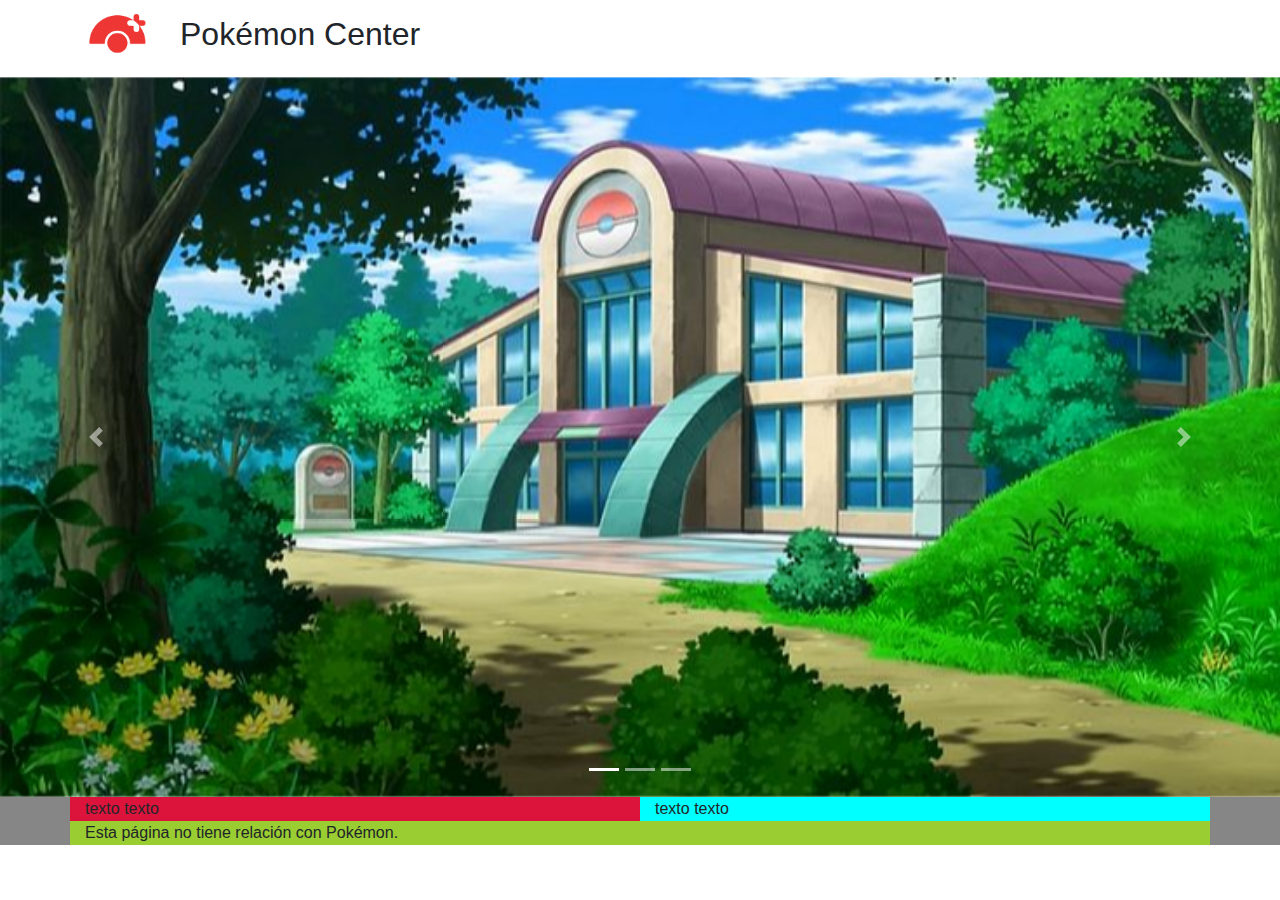
==== index.html @ 1e1e9d53 "Archivos iniciales" ====
<!DOCTYPE html>
<html lang="en">
<head>
    <link rel="stylesheet" href="style.css">
    <link rel="stylesheet" href="https://stackpath.bootstrapcdn.com/bootstrap/4.5.2/css/bootstrap.min.css" integrity="sha384-JcKb8q3iqJ61gNV9KGb8thSsNjpSL0n8PARn9HuZOnIxN0hoP+VmmDGMN5t9UJ0Z" crossorigin="anonymous">
    <script src="https://code.jquery.com/jquery-3.5.1.slim.min.js" integrity="sha384-DfXdz2htPH0lsSSs5nCTpuj/zy4C+OGpamoFVy38MVBnE+IbbVYUew+OrCXaRkfj" crossorigin="anonymous"></script>
    <script src="https://cdn.jsdelivr.net/npm/popper.js@1.16.1/dist/umd/popper.min.js" integrity="sha384-9/reFTGAW83EW2RDu2S0VKaIzap3H66lZH81PoYlFhbGU+6BZp6G7niu735Sk7lN" crossorigin="anonymous"></script>
    <script src="https://stackpath.bootstrapcdn.com/bootstrap/4.5.2/js/bootstrap.min.js" integrity="sha384-B4gt1jrGC7Jh4AgTPSdUtOBvfO8shuf57BaghqFfPlYxofvL8/KUEfYiJOMMV+rV" crossorigin="anonymous"></script>
    <meta charset="UTF-8">
    <meta name="viewport" content="width=device-width, initial-scale=1, shrink-to-fit=no">
    <title>¡Bienvenidos!</title>
</head>
<body>
    <div class="container">
        <div class="row">
          <div class="col-1">
            <img class="logo" src="img/poke-center-logo.png" alt="">
          </div>
          <div class="col">
            <h1 class="título">Pokémon Center</h1>
          </div>
        </div>
      </div>
    <div id="carouselExampleIndicators" class="carousel slide" data-ride="carousel">
        <ol class="carousel-indicators">
          <li data-target="#carouselExampleIndicators" data-slide-to="0" class="active"></li>
          <li data-target="#carouselExampleIndicators" data-slide-to="1"></li>
          <li data-target="#carouselExampleIndicators" data-slide-to="2"></li>
        </ol>
        <div class="carousel-inner Landing">
            <button type="button" class="btn btn-outline-secondary centeredBTN">Quiero iniciar</button>
          <div class="carousel-item active">
            <img src="img/A_Pokemon_Center_in_the_anime.jpg" class="d-block w-100" alt="...">
          </div>
          <div class="carousel-item">
            <img src="img/maxresdefault.jpg" class="d-block w-100" alt="...">
          </div>
          <div class="carousel-item">
            <img src="img/pokecenter02.jpg" class="d-block w-100" alt="...">
          </div>
        </div>
        <a class="carousel-control-prev" href="#carouselExampleIndicators" role="button" data-slide="prev">
          <span class="carousel-control-prev-icon" aria-hidden="true"></span>
          <span class="sr-only">Previous</span>
        </a>
        <a class="carousel-control-next" href="#carouselExampleIndicators" role="button" data-slide="next">
          <span class="carousel-control-next-icon" aria-hidden="true"></span>
          <span class="sr-only">Next</span>
        </a>
      </div>
      <footer>
          <div class="container">
              <div class="row">
                  <div class="col" style="background-color: crimson;">
                      texto texto
                  </div>
                  <div class="col" style="background-color: aqua;">
                      texto texto
                  </div>
              </div>
              <div class="row" style="background-color: yellowgreen;">
                <div class="col">
                    Esta página no tiene relación con Pokémon.
                </div>
              </div>
          </div>
      </footer>
</body>
</html>
---- style.css ----
img.logo{
    width: 100%;
    padding-top: 1.5% ;
}
h1.título{
    padding-top: 1.5%;
    padding-bottom: 1.5%;
    font-family: Impact, Haettenschweiler, 'Arial Narrow Bold', sans-serif;
    
    font-size: xx-large;
}

footer{
    background-color: rgb(134, 134, 134);
}

.Landing{
    position: relative;
}

.centeredBTN{
    margin: 0;
    position: absolute;
    top: 50%;
    left: 50%;
    -ms-transform: translate(-50%, -50%);
    transform: translate(-50%, -50%);
}
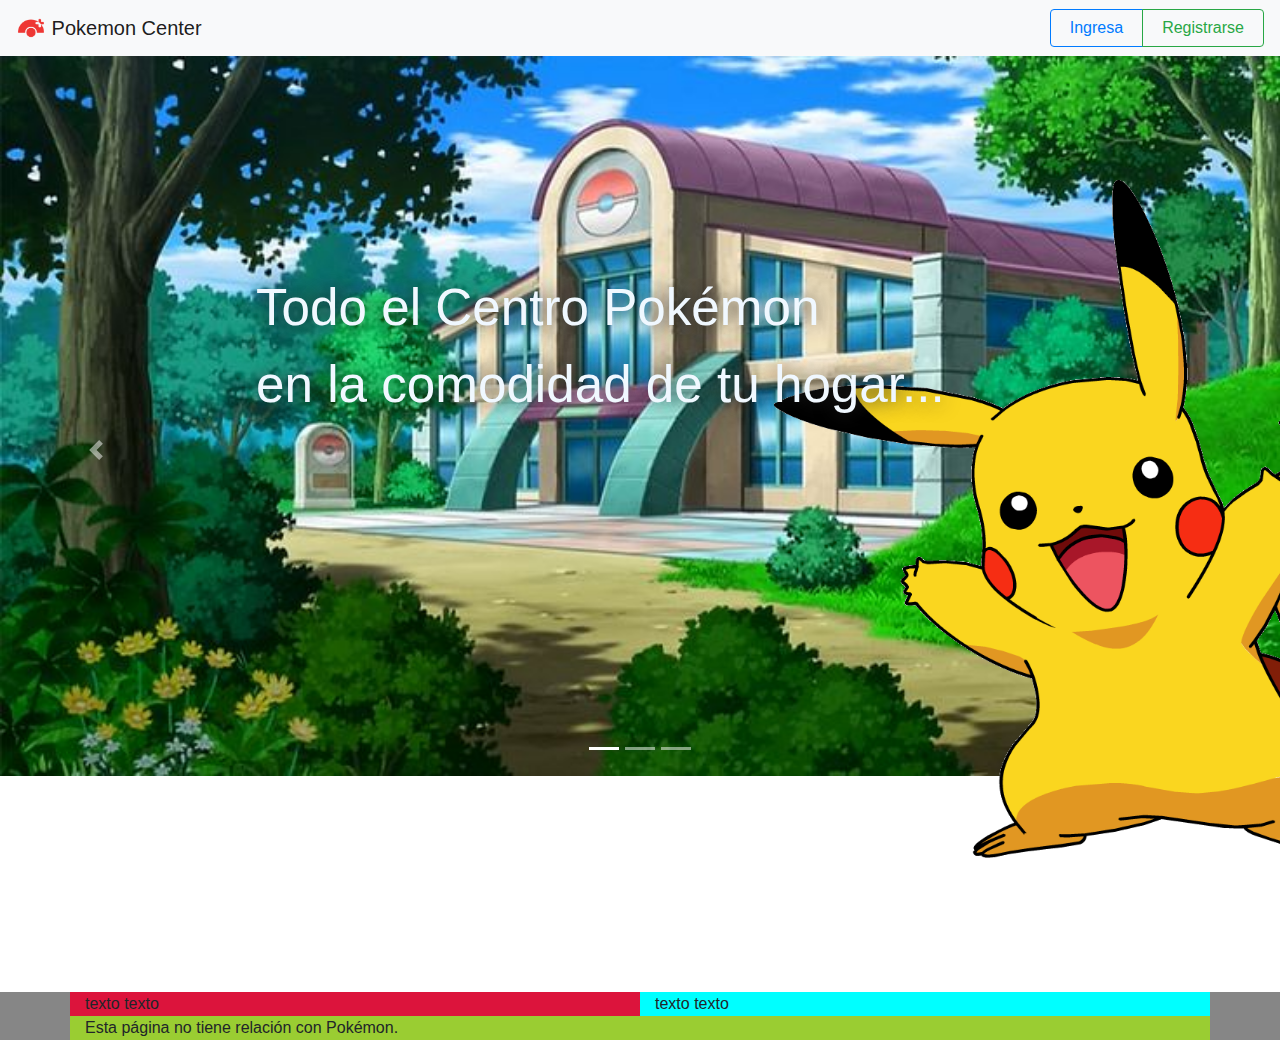
==== commit 29deb896: "Un poco más" ====
--- a/index.html
+++ b/index.html
@@ -11,59 +11,75 @@
     <title>¡Bienvenidos!</title>
 </head>
 <body>
+
+  <nav class="navbar navbar-expand-lg navbar-light bg-light sticky-top">
+    <a class="navbar-brand" href="#">
+      <img src="img/poke-center-logo.png" width="30" height="30" class="d-inline-block align-top" alt="" loading="lazy">
+      Pokemon Center
+    </a>
+    <button class="navbar-toggler" type="button" data-toggle="collapse" data-target="#navbarSupportedContent" aria-controls="navbarSupportedContent" aria-expanded="false" aria-label="Toggle navigation">
+      <span class="navbar-toggler-icon"></span>
+    </button>
+    <div class="collapse navbar-collapse col-8" id="navbarSupportedContent"></div>
+    <div class="collapse navbar-collapse btn-group" role="group" id="navbarSupportedContent">
+      <button type="button" class="btn btn-outline-primary">Ingresa</button>
+      <button type="button" class="btn btn-outline-success">Registrarse</button>
+    </div> 
+  </nav>
+
+  <div class="textoNpantalla" id="flotador">
+    Todo el Centro Pokémon<br>
+    en la comodidad de tu hogar...
+  </div>
+
+  <img src="img/pika.png" alt="" class="responsiveIMG imgNpantalla" id="flotadorIMG">
+
+  <div id="carouselExampleIndicators" class="carousel slide" data-ride="carousel">
+    <ol class="carousel-indicators">
+      <li data-target="#carouselExampleIndicators" data-slide-to="0" class="active"></li>
+      <li data-target="#carouselExampleIndicators" data-slide-to="1"></li>
+      <li data-target="#carouselExampleIndicators" data-slide-to="2"></li>
+    </ol>
+        <img src="img/A_Pokemon_Center_in_the_anime.jpg" class="d-block w-100" alt="...">
+      </div>
+      <div class="carousel-item">
+        <img src="img/maxresdefault.jpg" class="d-block w-100" alt="...">
+      </div>
+      <div class="carousel-item">
+        <img src="img/pokecenter02.jpg" class="d-block w-100" alt="...">
+      </div>
+    </div>
+    <a class="carousel-control-prev" href="#carouselExampleIndicators" role="button" data-slide="prev">
+      <span class="carousel-control-prev-icon" aria-hidden="true"></span>
+      <span class="sr-only">Previous</span>
+    </a>
+    <a class="carousel-control-next" href="#carouselExampleIndicators" role="button" data-slide="next">
+      <span class="carousel-control-next-icon" aria-hidden="true"></span>
+      <span class="sr-only">Next</span>
+    </a>
+  </div>
+
+  <div class="container sobreTodo">
+<br><br><br><br><br><br><br><br><br>
+  </div>
+
+  <footer>
     <div class="container">
         <div class="row">
-          <div class="col-1">
-            <img class="logo" src="img/poke-center-logo.png" alt="">
-          </div>
+            <div class="col" style="background-color: crimson;">
+                texto texto
+            </div>
+            <div class="col" style="background-color: aqua;">
+                texto texto
+            </div>
+        </div>
+        <div class="row" style="background-color: yellowgreen;">
           <div class="col">
-            <h1 class="título">Pokémon Center</h1>
+              Esta página no tiene relación con Pokémon.
           </div>
         </div>
-      </div>
-    <div id="carouselExampleIndicators" class="carousel slide" data-ride="carousel">
-        <ol class="carousel-indicators">
-          <li data-target="#carouselExampleIndicators" data-slide-to="0" class="active"></li>
-          <li data-target="#carouselExampleIndicators" data-slide-to="1"></li>
-          <li data-target="#carouselExampleIndicators" data-slide-to="2"></li>
-        </ol>
-        <div class="carousel-inner Landing">
-            <button type="button" class="btn btn-outline-secondary centeredBTN">Quiero iniciar</button>
-          <div class="carousel-item active">
-            <img src="img/A_Pokemon_Center_in_the_anime.jpg" class="d-block w-100" alt="...">
-          </div>
-          <div class="carousel-item">
-            <img src="img/maxresdefault.jpg" class="d-block w-100" alt="...">
-          </div>
-          <div class="carousel-item">
-            <img src="img/pokecenter02.jpg" class="d-block w-100" alt="...">
-          </div>
-        </div>
-        <a class="carousel-control-prev" href="#carouselExampleIndicators" role="button" data-slide="prev">
-          <span class="carousel-control-prev-icon" aria-hidden="true"></span>
-          <span class="sr-only">Previous</span>
-        </a>
-        <a class="carousel-control-next" href="#carouselExampleIndicators" role="button" data-slide="next">
-          <span class="carousel-control-next-icon" aria-hidden="true"></span>
-          <span class="sr-only">Next</span>
-        </a>
-      </div>
-      <footer>
-          <div class="container">
-              <div class="row">
-                  <div class="col" style="background-color: crimson;">
-                      texto texto
-                  </div>
-                  <div class="col" style="background-color: aqua;">
-                      texto texto
-                  </div>
-              </div>
-              <div class="row" style="background-color: yellowgreen;">
-                <div class="col">
-                    Esta página no tiene relación con Pokémon.
-                </div>
-              </div>
-          </div>
-      </footer>
+    </div>
+  </footer>
+      
 </body>
 </html>--- a/style.css
+++ b/style.css
@@ -2,12 +2,9 @@
     width: 100%;
     padding-top: 1.5% ;
 }
-h1.título{
-    padding-top: 1.5%;
-    padding-bottom: 1.5%;
-    font-family: Impact, Haettenschweiler, 'Arial Narrow Bold', sans-serif;
-    
-    font-size: xx-large;
+.sobreTodo{
+    position: relative;
+    z-index: 30;
 }
 
 footer{
@@ -18,11 +15,52 @@
     position: relative;
 }
 
-.centeredBTN{
-    margin: 0;
+#flotadorIMG {
     position: absolute;
-    top: 50%;
-    left: 50%;
-    -ms-transform: translate(-50%, -50%);
-    transform: translate(-50%, -50%);
-}+    top: 20%;
+    left: 60%;
+    z-index: 5;
+}
+
+.imgNpantalla{
+    animation-name: movimientoPika;
+    animation-duration: 2s;
+}
+
+.responsiveIMG{
+    max-width: 60%;
+    height: auto;
+  }
+
+#flotador {
+    position: absolute;
+    top: 30%;
+    left: 20%;
+    z-index: 10;
+}
+
+.textoNpantalla{
+    color: aliceblue;
+    font-size: 4vw;
+    text-shadow: 0 0 20px rgb(41, 41, 41);
+    animation-name: movimiento;
+    animation-duration: 1.5s;
+}
+
+@keyframes movimiento {
+    from {
+      top: 40%;
+    }
+    to {
+      top: 30%;
+    }
+  }
+
+  @keyframes movimientoPika {
+    from {
+        left: 140%;
+    }
+    to {
+        left: 60%;
+    }
+  }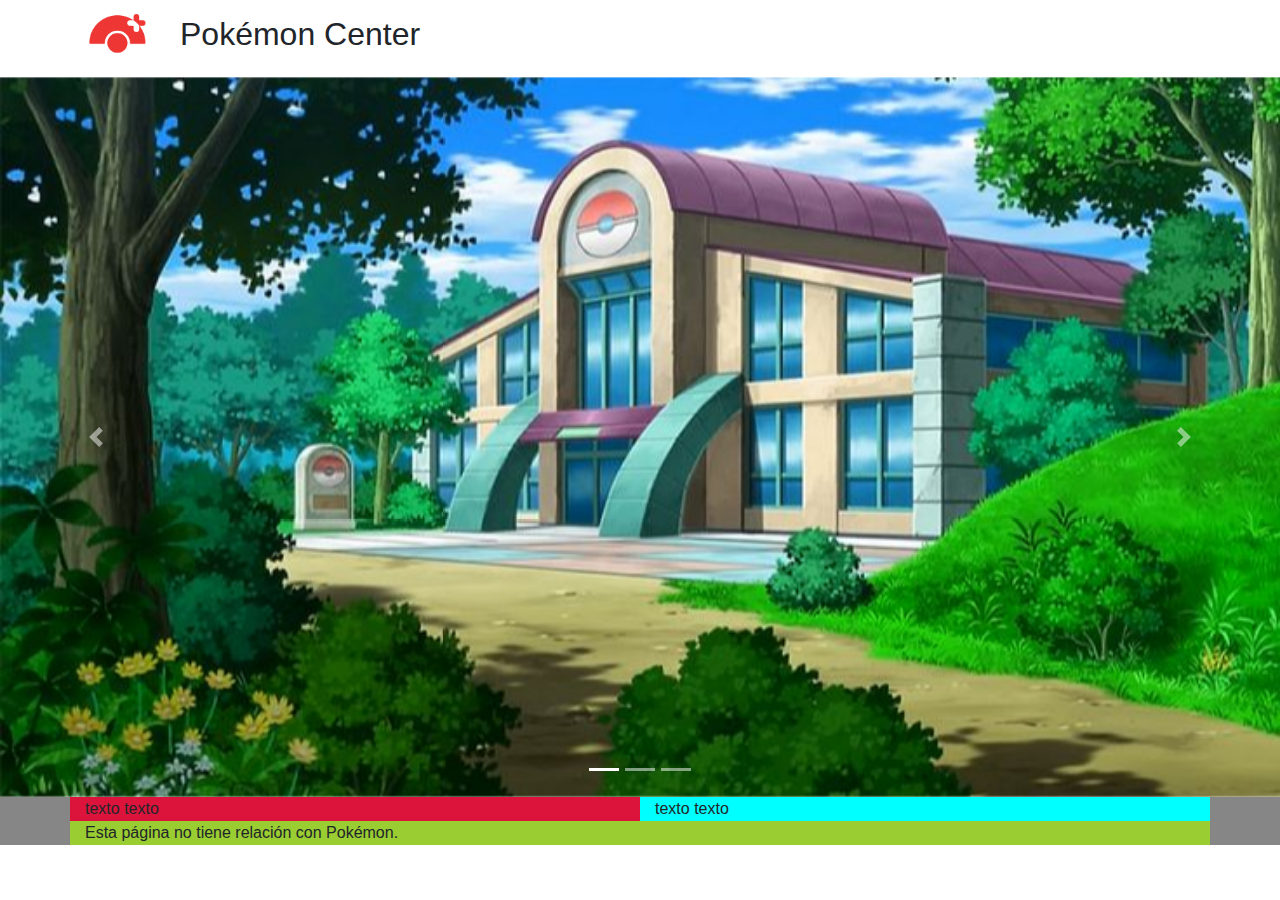
==== commit 54030906: "producto" ====
--- a/index.html
+++ b/index.html
@@ -1,85 +1,69 @@
-<!DOCTYPE html>
-<html lang="en">
-<head>
-    <link rel="stylesheet" href="style.css">
-    <link rel="stylesheet" href="https://stackpath.bootstrapcdn.com/bootstrap/4.5.2/css/bootstrap.min.css" integrity="sha384-JcKb8q3iqJ61gNV9KGb8thSsNjpSL0n8PARn9HuZOnIxN0hoP+VmmDGMN5t9UJ0Z" crossorigin="anonymous">
-    <script src="https://code.jquery.com/jquery-3.5.1.slim.min.js" integrity="sha384-DfXdz2htPH0lsSSs5nCTpuj/zy4C+OGpamoFVy38MVBnE+IbbVYUew+OrCXaRkfj" crossorigin="anonymous"></script>
-    <script src="https://cdn.jsdelivr.net/npm/popper.js@1.16.1/dist/umd/popper.min.js" integrity="sha384-9/reFTGAW83EW2RDu2S0VKaIzap3H66lZH81PoYlFhbGU+6BZp6G7niu735Sk7lN" crossorigin="anonymous"></script>
-    <script src="https://stackpath.bootstrapcdn.com/bootstrap/4.5.2/js/bootstrap.min.js" integrity="sha384-B4gt1jrGC7Jh4AgTPSdUtOBvfO8shuf57BaghqFfPlYxofvL8/KUEfYiJOMMV+rV" crossorigin="anonymous"></script>
-    <meta charset="UTF-8">
-    <meta name="viewport" content="width=device-width, initial-scale=1, shrink-to-fit=no">
-    <title>¡Bienvenidos!</title>
-</head>
-<body>
-
-  <nav class="navbar navbar-expand-lg navbar-light bg-light sticky-top">
-    <a class="navbar-brand" href="#">
-      <img src="img/poke-center-logo.png" width="30" height="30" class="d-inline-block align-top" alt="" loading="lazy">
-      Pokemon Center
-    </a>
-    <button class="navbar-toggler" type="button" data-toggle="collapse" data-target="#navbarSupportedContent" aria-controls="navbarSupportedContent" aria-expanded="false" aria-label="Toggle navigation">
-      <span class="navbar-toggler-icon"></span>
-    </button>
-    <div class="collapse navbar-collapse col-8" id="navbarSupportedContent"></div>
-    <div class="collapse navbar-collapse btn-group" role="group" id="navbarSupportedContent">
-      <button type="button" class="btn btn-outline-primary">Ingresa</button>
-      <button type="button" class="btn btn-outline-success">Registrarse</button>
-    </div> 
-  </nav>
-
-  <div class="textoNpantalla" id="flotador">
-    Todo el Centro Pokémon<br>
-    en la comodidad de tu hogar...
-  </div>
-
-  <img src="img/pika.png" alt="" class="responsiveIMG imgNpantalla" id="flotadorIMG">
-
-  <div id="carouselExampleIndicators" class="carousel slide" data-ride="carousel">
-    <ol class="carousel-indicators">
-      <li data-target="#carouselExampleIndicators" data-slide-to="0" class="active"></li>
-      <li data-target="#carouselExampleIndicators" data-slide-to="1"></li>
-      <li data-target="#carouselExampleIndicators" data-slide-to="2"></li>
-    </ol>
-        <img src="img/A_Pokemon_Center_in_the_anime.jpg" class="d-block w-100" alt="...">
-      </div>
-      <div class="carousel-item">
-        <img src="img/maxresdefault.jpg" class="d-block w-100" alt="...">
-      </div>
-      <div class="carousel-item">
-        <img src="img/pokecenter02.jpg" class="d-block w-100" alt="...">
-      </div>
-    </div>
-    <a class="carousel-control-prev" href="#carouselExampleIndicators" role="button" data-slide="prev">
-      <span class="carousel-control-prev-icon" aria-hidden="true"></span>
-      <span class="sr-only">Previous</span>
-    </a>
-    <a class="carousel-control-next" href="#carouselExampleIndicators" role="button" data-slide="next">
-      <span class="carousel-control-next-icon" aria-hidden="true"></span>
-      <span class="sr-only">Next</span>
-    </a>
-  </div>
-
-  <div class="container sobreTodo">
-<br><br><br><br><br><br><br><br><br>
-  </div>
-
-  <footer>
-    <div class="container">
-        <div class="row">
-            <div class="col" style="background-color: crimson;">
-                texto texto
-            </div>
-            <div class="col" style="background-color: aqua;">
-                texto texto
-            </div>
-        </div>
-        <div class="row" style="background-color: yellowgreen;">
-          <div class="col">
-              Esta página no tiene relación con Pokémon.
-          </div>
-        </div>
-    </div>
-  </footer>
-      
-</body>
+<!DOCTYPE html>
+<html lang="en">
+<head>
+    <link rel="stylesheet" href="style.css">
+    <link rel="stylesheet" href="https://stackpath.bootstrapcdn.com/bootstrap/4.5.2/css/bootstrap.min.css" integrity="sha384-JcKb8q3iqJ61gNV9KGb8thSsNjpSL0n8PARn9HuZOnIxN0hoP+VmmDGMN5t9UJ0Z" crossorigin="anonymous">
+    <script src="https://code.jquery.com/jquery-3.5.1.slim.min.js" integrity="sha384-DfXdz2htPH0lsSSs5nCTpuj/zy4C+OGpamoFVy38MVBnE+IbbVYUew+OrCXaRkfj" crossorigin="anonymous"></script>
+    <script src="https://cdn.jsdelivr.net/npm/popper.js@1.16.1/dist/umd/popper.min.js" integrity="sha384-9/reFTGAW83EW2RDu2S0VKaIzap3H66lZH81PoYlFhbGU+6BZp6G7niu735Sk7lN" crossorigin="anonymous"></script>
+    <script src="https://stackpath.bootstrapcdn.com/bootstrap/4.5.2/js/bootstrap.min.js" integrity="sha384-B4gt1jrGC7Jh4AgTPSdUtOBvfO8shuf57BaghqFfPlYxofvL8/KUEfYiJOMMV+rV" crossorigin="anonymous"></script>
+    <meta charset="UTF-8">
+    <meta name="viewport" content="width=device-width, initial-scale=1, shrink-to-fit=no">
+    <title>¡Bienvenidos!</title>
+</head>
+<body>
+    <div class="container">
+        <div class="row">
+          <div class="col-1">
+            <img class="logo" src="img/poke-center-logo.png" alt="">
+          </div>
+          <div class="col">
+            <h1 class="título">Pokémon Center</h1>
+          </div>
+        </div>
+      </div>
+    <div id="carouselExampleIndicators" class="carousel slide" data-ride="carousel">
+        <ol class="carousel-indicators">
+          <li data-target="#carouselExampleIndicators" data-slide-to="0" class="active"></li>
+          <li data-target="#carouselExampleIndicators" data-slide-to="1"></li>
+          <li data-target="#carouselExampleIndicators" data-slide-to="2"></li>
+        </ol>
+        <div class="carousel-inner Landing">
+            <button type="button" class="btn btn-outline-secondary centeredBTN">Quiero iniciar</button>
+          <div class="carousel-item active">
+            <img src="img/A_Pokemon_Center_in_the_anime.jpg" class="d-block w-100" alt="...">
+          </div>
+          <div class="carousel-item">
+            <img src="img/maxresdefault.jpg" class="d-block w-100" alt="...">
+          </div>
+          <div class="carousel-item">
+            <img src="img/pokecenter02.jpg" class="d-block w-100" alt="...">
+          </div>
+        </div>
+        <a class="carousel-control-prev" href="#carouselExampleIndicators" role="button" data-slide="prev">
+          <span class="carousel-control-prev-icon" aria-hidden="true"></span>
+          <span class="sr-only">Previous</span>
+        </a>
+        <a class="carousel-control-next" href="#carouselExampleIndicators" role="button" data-slide="next">
+          <span class="carousel-control-next-icon" aria-hidden="true"></span>
+          <span class="sr-only">Next</span>
+        </a>
+      </div>
+      <footer>
+          <div class="container">
+              <div class="row">
+                  <div class="col" style="background-color: crimson;">
+                      texto texto
+                  </div>
+                  <div class="col" style="background-color: aqua;">
+                      texto texto
+                  </div>
+              </div>
+              <div class="row" style="background-color: yellowgreen;">
+                <div class="col">
+                    Esta página no tiene relación con Pokémon.
+                </div>
+              </div>
+          </div>
+      </footer>
+</body>
 </html>--- a/style.css
+++ b/style.css
@@ -1,66 +1,28 @@
-img.logo{
-    width: 100%;
-    padding-top: 1.5% ;
-}
-.sobreTodo{
-    position: relative;
-    z-index: 30;
-}
-
-footer{
-    background-color: rgb(134, 134, 134);
-}
-
-.Landing{
-    position: relative;
-}
-
-#flotadorIMG {
-    position: absolute;
-    top: 20%;
-    left: 60%;
-    z-index: 5;
-}
-
-.imgNpantalla{
-    animation-name: movimientoPika;
-    animation-duration: 2s;
-}
-
-.responsiveIMG{
-    max-width: 60%;
-    height: auto;
-  }
-
-#flotador {
-    position: absolute;
-    top: 30%;
-    left: 20%;
-    z-index: 10;
-}
-
-.textoNpantalla{
-    color: aliceblue;
-    font-size: 4vw;
-    text-shadow: 0 0 20px rgb(41, 41, 41);
-    animation-name: movimiento;
-    animation-duration: 1.5s;
-}
-
-@keyframes movimiento {
-    from {
-      top: 40%;
-    }
-    to {
-      top: 30%;
-    }
-  }
-
-  @keyframes movimientoPika {
-    from {
-        left: 140%;
-    }
-    to {
-        left: 60%;
-    }
-  }+img.logo{
+    width: 100%;
+    padding-top: 1.5% ;
+}
+h1.título{
+    padding-top: 1.5%;
+    padding-bottom: 1.5%;
+    font-family: Impact, Haettenschweiler, 'Arial Narrow Bold', sans-serif;
+    
+    font-size: xx-large;
+}
+
+footer{
+    background-color: rgb(134, 134, 134);
+}
+
+.Landing{
+    position: relative;
+}
+
+.centeredBTN{
+    margin: 0;
+    position: absolute;
+    top: 50%;
+    left: 50%;
+    -ms-transform: translate(-50%, -50%);
+    transform: translate(-50%, -50%);
+}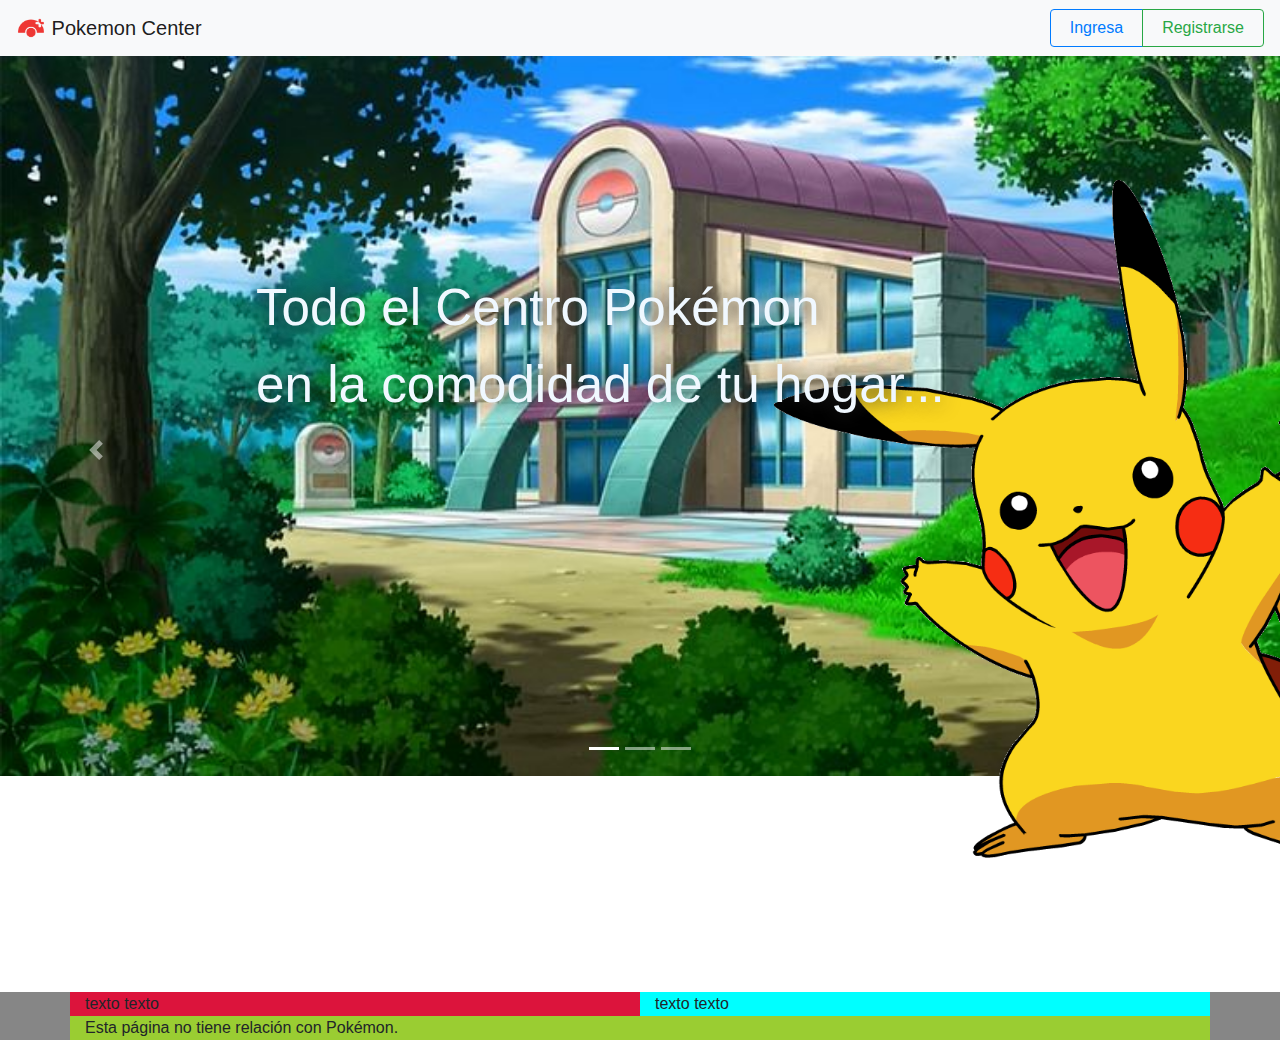
==== commit 0e7879f2: "Merge remote-tracking branch 'origin/main' into paginadelproducto" ====
--- a/index.html
+++ b/index.html
@@ -1,69 +1,85 @@
-<!DOCTYPE html>
-<html lang="en">
-<head>
-    <link rel="stylesheet" href="style.css">
-    <link rel="stylesheet" href="https://stackpath.bootstrapcdn.com/bootstrap/4.5.2/css/bootstrap.min.css" integrity="sha384-JcKb8q3iqJ61gNV9KGb8thSsNjpSL0n8PARn9HuZOnIxN0hoP+VmmDGMN5t9UJ0Z" crossorigin="anonymous">
-    <script src="https://code.jquery.com/jquery-3.5.1.slim.min.js" integrity="sha384-DfXdz2htPH0lsSSs5nCTpuj/zy4C+OGpamoFVy38MVBnE+IbbVYUew+OrCXaRkfj" crossorigin="anonymous"></script>
-    <script src="https://cdn.jsdelivr.net/npm/popper.js@1.16.1/dist/umd/popper.min.js" integrity="sha384-9/reFTGAW83EW2RDu2S0VKaIzap3H66lZH81PoYlFhbGU+6BZp6G7niu735Sk7lN" crossorigin="anonymous"></script>
-    <script src="https://stackpath.bootstrapcdn.com/bootstrap/4.5.2/js/bootstrap.min.js" integrity="sha384-B4gt1jrGC7Jh4AgTPSdUtOBvfO8shuf57BaghqFfPlYxofvL8/KUEfYiJOMMV+rV" crossorigin="anonymous"></script>
-    <meta charset="UTF-8">
-    <meta name="viewport" content="width=device-width, initial-scale=1, shrink-to-fit=no">
-    <title>¡Bienvenidos!</title>
-</head>
-<body>
-    <div class="container">
-        <div class="row">
-          <div class="col-1">
-            <img class="logo" src="img/poke-center-logo.png" alt="">
-          </div>
-          <div class="col">
-            <h1 class="título">Pokémon Center</h1>
-          </div>
-        </div>
-      </div>
-    <div id="carouselExampleIndicators" class="carousel slide" data-ride="carousel">
-        <ol class="carousel-indicators">
-          <li data-target="#carouselExampleIndicators" data-slide-to="0" class="active"></li>
-          <li data-target="#carouselExampleIndicators" data-slide-to="1"></li>
-          <li data-target="#carouselExampleIndicators" data-slide-to="2"></li>
-        </ol>
-        <div class="carousel-inner Landing">
-            <button type="button" class="btn btn-outline-secondary centeredBTN">Quiero iniciar</button>
-          <div class="carousel-item active">
-            <img src="img/A_Pokemon_Center_in_the_anime.jpg" class="d-block w-100" alt="...">
-          </div>
-          <div class="carousel-item">
-            <img src="img/maxresdefault.jpg" class="d-block w-100" alt="...">
-          </div>
-          <div class="carousel-item">
-            <img src="img/pokecenter02.jpg" class="d-block w-100" alt="...">
-          </div>
-        </div>
-        <a class="carousel-control-prev" href="#carouselExampleIndicators" role="button" data-slide="prev">
-          <span class="carousel-control-prev-icon" aria-hidden="true"></span>
-          <span class="sr-only">Previous</span>
-        </a>
-        <a class="carousel-control-next" href="#carouselExampleIndicators" role="button" data-slide="next">
-          <span class="carousel-control-next-icon" aria-hidden="true"></span>
-          <span class="sr-only">Next</span>
-        </a>
-      </div>
-      <footer>
-          <div class="container">
-              <div class="row">
-                  <div class="col" style="background-color: crimson;">
-                      texto texto
-                  </div>
-                  <div class="col" style="background-color: aqua;">
-                      texto texto
-                  </div>
-              </div>
-              <div class="row" style="background-color: yellowgreen;">
-                <div class="col">
-                    Esta página no tiene relación con Pokémon.
-                </div>
-              </div>
-          </div>
-      </footer>
-</body>
+<!DOCTYPE html>
+<html lang="en">
+<head>
+    <link rel="stylesheet" href="style.css">
+    <link rel="stylesheet" href="https://stackpath.bootstrapcdn.com/bootstrap/4.5.2/css/bootstrap.min.css" integrity="sha384-JcKb8q3iqJ61gNV9KGb8thSsNjpSL0n8PARn9HuZOnIxN0hoP+VmmDGMN5t9UJ0Z" crossorigin="anonymous">
+    <script src="https://code.jquery.com/jquery-3.5.1.slim.min.js" integrity="sha384-DfXdz2htPH0lsSSs5nCTpuj/zy4C+OGpamoFVy38MVBnE+IbbVYUew+OrCXaRkfj" crossorigin="anonymous"></script>
+    <script src="https://cdn.jsdelivr.net/npm/popper.js@1.16.1/dist/umd/popper.min.js" integrity="sha384-9/reFTGAW83EW2RDu2S0VKaIzap3H66lZH81PoYlFhbGU+6BZp6G7niu735Sk7lN" crossorigin="anonymous"></script>
+    <script src="https://stackpath.bootstrapcdn.com/bootstrap/4.5.2/js/bootstrap.min.js" integrity="sha384-B4gt1jrGC7Jh4AgTPSdUtOBvfO8shuf57BaghqFfPlYxofvL8/KUEfYiJOMMV+rV" crossorigin="anonymous"></script>
+    <meta charset="UTF-8">
+    <meta name="viewport" content="width=device-width, initial-scale=1, shrink-to-fit=no">
+    <title>¡Bienvenidos!</title>
+</head>
+<body>
+
+  <nav class="navbar navbar-expand-lg navbar-light bg-light sticky-top">
+    <a class="navbar-brand" href="#">
+      <img src="img/poke-center-logo.png" width="30" height="30" class="d-inline-block align-top" alt="" loading="lazy">
+      Pokemon Center
+    </a>
+    <button class="navbar-toggler" type="button" data-toggle="collapse" data-target="#navbarSupportedContent" aria-controls="navbarSupportedContent" aria-expanded="false" aria-label="Toggle navigation">
+      <span class="navbar-toggler-icon"></span>
+    </button>
+    <div class="collapse navbar-collapse col-8" id="navbarSupportedContent"></div>
+    <div class="collapse navbar-collapse btn-group" role="group" id="navbarSupportedContent">
+      <button type="button" class="btn btn-outline-primary">Ingresa</button>
+      <button type="button" class="btn btn-outline-success">Registrarse</button>
+    </div> 
+  </nav>
+
+  <div class="textoNpantalla" id="flotador">
+    Todo el Centro Pokémon<br>
+    en la comodidad de tu hogar...
+  </div>
+
+  <img src="img/pika.png" alt="" class="responsiveIMG imgNpantalla" id="flotadorIMG">
+
+  <div id="carouselExampleIndicators" class="carousel slide" data-ride="carousel">
+    <ol class="carousel-indicators">
+      <li data-target="#carouselExampleIndicators" data-slide-to="0" class="active"></li>
+      <li data-target="#carouselExampleIndicators" data-slide-to="1"></li>
+      <li data-target="#carouselExampleIndicators" data-slide-to="2"></li>
+    </ol>
+        <img src="img/A_Pokemon_Center_in_the_anime.jpg" class="d-block w-100" alt="...">
+      </div>
+      <div class="carousel-item">
+        <img src="img/maxresdefault.jpg" class="d-block w-100" alt="...">
+      </div>
+      <div class="carousel-item">
+        <img src="img/pokecenter02.jpg" class="d-block w-100" alt="...">
+      </div>
+    </div>
+    <a class="carousel-control-prev" href="#carouselExampleIndicators" role="button" data-slide="prev">
+      <span class="carousel-control-prev-icon" aria-hidden="true"></span>
+      <span class="sr-only">Previous</span>
+    </a>
+    <a class="carousel-control-next" href="#carouselExampleIndicators" role="button" data-slide="next">
+      <span class="carousel-control-next-icon" aria-hidden="true"></span>
+      <span class="sr-only">Next</span>
+    </a>
+  </div>
+
+  <div class="container sobreTodo">
+<br><br><br><br><br><br><br><br><br>
+  </div>
+
+  <footer>
+    <div class="container">
+        <div class="row">
+            <div class="col" style="background-color: crimson;">
+                texto texto
+            </div>
+            <div class="col" style="background-color: aqua;">
+                texto texto
+            </div>
+        </div>
+        <div class="row" style="background-color: yellowgreen;">
+          <div class="col">
+              Esta página no tiene relación con Pokémon.
+          </div>
+        </div>
+    </div>
+  </footer>
+      
+</body>
 </html>--- a/style.css
+++ b/style.css
@@ -1,28 +1,66 @@
-img.logo{
-    width: 100%;
-    padding-top: 1.5% ;
-}
-h1.título{
-    padding-top: 1.5%;
-    padding-bottom: 1.5%;
-    font-family: Impact, Haettenschweiler, 'Arial Narrow Bold', sans-serif;
-    
-    font-size: xx-large;
-}
-
-footer{
-    background-color: rgb(134, 134, 134);
-}
-
-.Landing{
-    position: relative;
-}
-
-.centeredBTN{
-    margin: 0;
-    position: absolute;
-    top: 50%;
-    left: 50%;
-    -ms-transform: translate(-50%, -50%);
-    transform: translate(-50%, -50%);
-}+img.logo{
+    width: 100%;
+    padding-top: 1.5% ;
+}
+.sobreTodo{
+    position: relative;
+    z-index: 30;
+}
+
+footer{
+    background-color: rgb(134, 134, 134);
+}
+
+.Landing{
+    position: relative;
+}
+
+#flotadorIMG {
+    position: absolute;
+    top: 20%;
+    left: 60%;
+    z-index: 5;
+}
+
+.imgNpantalla{
+    animation-name: movimientoPika;
+    animation-duration: 2s;
+}
+
+.responsiveIMG{
+    max-width: 60%;
+    height: auto;
+  }
+
+#flotador {
+    position: absolute;
+    top: 30%;
+    left: 20%;
+    z-index: 10;
+}
+
+.textoNpantalla{
+    color: aliceblue;
+    font-size: 4vw;
+    text-shadow: 0 0 20px rgb(41, 41, 41);
+    animation-name: movimiento;
+    animation-duration: 1.5s;
+}
+
+@keyframes movimiento {
+    from {
+      top: 40%;
+    }
+    to {
+      top: 30%;
+    }
+  }
+
+  @keyframes movimientoPika {
+    from {
+        left: 140%;
+    }
+    to {
+        left: 60%;
+    }
+  }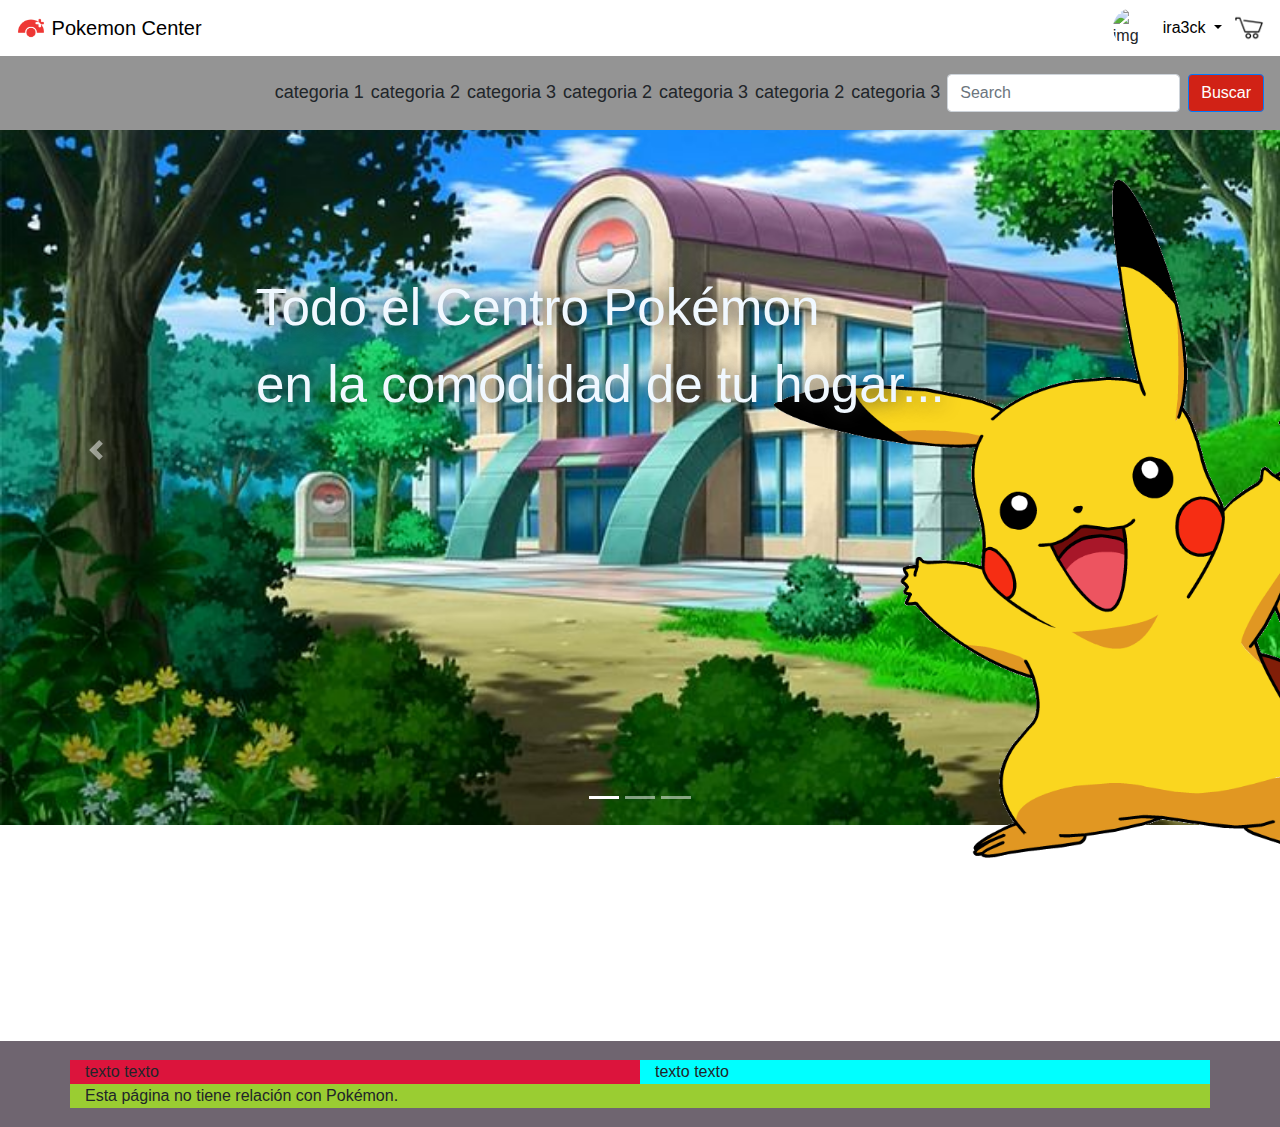
==== commit 8bc1f3f2: "protoripo de: producto,confirmar compra, perfil, configurar perfil, CME listas" ====
--- a/index.html
+++ b/index.html
@@ -12,20 +12,52 @@
 </head>
 <body>
 
-  <nav class="navbar navbar-expand-lg navbar-light bg-light sticky-top">
-    <a class="navbar-brand" href="#">
-      <img src="img/poke-center-logo.png" width="30" height="30" class="d-inline-block align-top" alt="" loading="lazy">
-      Pokemon Center
+  <nav class="nav nav2 navbar navbar-expand-lg navbar-dark fixed-top fixed-top-2">
+    <form class="form-inline ml-auto">
+        <p class="categorianav">categoria 1</p>
+        <p class="categorianav">categoria 2</p>
+        <p class="categorianav">categoria 3</p>
+        <p class="categorianav">categoria 2</p>
+        <p class="categorianav">categoria 3</p>
+        <p class="categorianav">categoria 2</p>
+        <p class="categorianav">categoria 3</p>
+        <div class="md-form my-0">
+            <input class="form-control" type="text" placeholder="Search" aria-label="Search">
+        </div>
+        <button href="#!" class="btn btn-primary btn-outline-white btn-md my-0 ml-sm-2" type="submit">Buscar</button>
+
+    </form>
+</nav>
+
+<nav class="nav navbar navbar-expand-lg navbar-dark fixed-top">
+    <a class="navbar-brand " href="index.html" >
+        <img src="img/poke-center-logo.png" class="d-inline-block align-top logoNav" alt="" loading="lazy">
+        Pokemon Center
     </a>
-    <button class="navbar-toggler" type="button" data-toggle="collapse" data-target="#navbarSupportedContent" aria-controls="navbarSupportedContent" aria-expanded="false" aria-label="Toggle navigation">
-      <span class="navbar-toggler-icon"></span>
+    <button class="navbar-toggler " type="button" data-toggle="collapse" data-target="#navbarNavAltMarkup" aria-controls="navbarNavAltMarkup" aria-expanded="false" aria-label="Toggle navigation">
+        <span class="navbar-toggler-icon"></span>
     </button>
-    <div class="collapse navbar-collapse col-8" id="navbarSupportedContent"></div>
-    <div class="collapse navbar-collapse btn-group" role="group" id="navbarSupportedContent">
-      <button type="button" class="btn btn-outline-primary">Ingresa</button>
-      <button type="button" class="btn btn-outline-success">Registrarse</button>
-    </div> 
-  </nav>
+    <div class="collapse navbar-collapse navbar-right" id="navbarNavAltMarkup">
+        
+        <div class="div-inline ml-auto  " >
+           
+            <img src="https://pbs.twimg.com/media/EjTY9nDWAAAYDdu?format=jpg&name=900x900" class="imgNavBar float-left imagenUserNavbar" alt="img de navbar">
+            <a class="nav-link dropdown-toggle usuarioNomNav" href="#" id="navbarDropdown nav" role="button" data-toggle="dropdown" aria-haspopup="true" aria-expanded="false">
+                ira3ck 
+            </a>
+
+            <div class="dropdown-menu dropdown-menu-right" aria-labelledby="navbarDropdown">
+                <a class="dropdown-item" href="perfil.html">perfil</a>
+                <a class="dropdown-item" href="editarPerfil.html">configuracion de perfil</a>
+                <div class="dropdown-divider"></div>
+                <a class="dropdown-item" href="index.html">cerrar sesion</a>
+            </div>
+
+
+        </div>
+        <img src="img/shop cart.png" class="carro" alt="">                  
+    </div>
+</nav>
 
   <div class="textoNpantalla" id="flotador">
     Todo el Centro Pokémon<br>
--- a/style.css
+++ b/style.css
@@ -63,4 +63,362 @@
     to {
         left: 60%;
     }
-  }+  }
+
+  img.logo{
+    width: 100%;
+    padding-top: 1.5% ;
+}
+h1.título{
+    padding-top: 1.5%;
+    padding-bottom: 1.5%;
+    font-family: Impact, Haettenschweiler, 'Arial Narrow Bold', sans-serif;
+    
+    font-size: xx-large;
+}
+
+.logoNav{
+    width: 30px;
+    height:30px;
+}
+
+.centeredBTN{
+    margin: 0;
+    position: absolute;
+    top: 50%;
+    left: 50%;
+    -ms-transform: translate(-50%, -50%);
+    transform: translate(-50%, -50%);
+}
+.contGlobal{
+    position: relative;
+    width: 100%;
+    height: 100%;
+    margin: 0;
+}
+.mainContent{
+    margin-top: 30px;
+    margin-bottom: 50px;
+}
+
+.separador{
+    width: 100%;
+    height: 2em;
+    background: #50278a;
+    padding-top: 3px;
+    padding-bottom: 3px;
+    color: azure;
+    text-align: center;
+}
+.perfil{
+    color: azure;
+}
+.perfil h3{
+    font-size: 3vw;
+    border: dotted azure 2px;
+    border-radius: 50px
+}
+.perfil img{
+    width: 100%;
+    height: auto;
+    border-radius: 50%;
+    padding: 1vw;
+}
+.listaNotas{
+    background: #e6e6e6;
+    border-radius: 10px;
+    width: 100%;
+    height: 50em;
+}
+.notaLista{
+    height: 10em;
+}
+.listaCard img{
+    height: 10em;
+    width: auto;
+    padding: 1vw;
+}
+.listaCard:hover{
+    background: #e9e9e9
+}
+
+footer{
+    background: #6f6570;
+    padding-top: 1.5vw;
+    padding-bottom: 1.5vw;
+}
+
+
+.fixed-top-2 {
+    margin-top: 56px;
+}
+
+body {
+    padding-top: 105px;
+}
+
+.btn-primary, .btn-primary:hover, .btn-primary:active, .btn-primary:visited {
+    background-color: #d12216 !important;
+}
+
+.btn-secondary, .btn-secondary:hover, .btn-secondary:active, .btn-secondary:visited {
+    background-color: #db2518 !important;
+}
+
+.nav {
+    background-color:  #ffffff;
+}
+
+.nav2 {
+    background-color:  #949494;
+}
+
+.iniciarSesionDrop{
+    margin-right: 10px;
+    margin-bottom: 10px;
+}
+
+.RegistrarseDrop{
+    margin-bottom: 10px;
+}
+
+.iniciarSesionDrop .dropdown-menu  { 
+    width: 300px !important;
+    height: 380px !important;
+}
+
+.RegistrarseDrop .dropdown-menu  { 
+    width: 300px !important;
+    height: 430px !important;
+}
+
+.imgNavBar{
+    width: 40px !important;
+    height: 40px !important;
+    border-radius: 50% !important;
+
+}
+
+.usuarioNav{
+    margin-right: 20px;
+}
+
+.imagenUserNavbar{
+    width: 40px;
+    height: 40px;
+    margin-right: 10px;
+    border-radius: 50%
+}
+
+.imagenUserConfig{
+    width: 250px !important;
+    height: 250px !important;
+    margin-bottom: 20px;
+    border-radius: 50% !important;
+}
+
+.campoConfig{
+    margin-bottom: 20px;
+}
+
+.btnConfig{
+    margin-top: 20px;
+}
+
+.separadorConfig{
+    width: 100%;
+    height: 3px;
+    background: #000000;
+    color: azure;
+    text-align: center;
+}
+
+.usuarioNomNav{
+    color:#000000;
+    margin-right: 30px;
+}
+
+.btnBaja, .btnBaja:hover, .btnBaja:active, .btnBaja:visited{
+    margin-top: 5px;
+    background-color: #d40b42 !important;
+}
+
+.seccion{
+    margin-left: 40px !important;
+}
+
+
+.comentario{
+    position: relative;
+}
+.comentario img{
+    display: inline-block;
+    width: 50px;
+    height: 50px;
+    border-radius: 50%;
+    margin-top: 10px;
+    margin-left: 10px;
+    margin-bottom: 2.5em;
+}
+.comentext{
+    display: inline-block;
+    background: azure;
+    min-height: 6em;
+    max-width: 1050px;
+    padding: 0.75em;
+    border-radius: 10px;
+    margin-left: 0.75em;
+    margin-right: 0.75em;
+    margin-top: 0.7em;
+}
+
+
+.btnRegreasarEditor, .btnRegreasarEditor:hover, .btnRegreasarEditor:active, .btnRegreasarEditor:visited{
+    margin-top: 5px;
+    margin-bottom: 100px !important;
+    background-color: #d40b42 !important;
+}
+
+.categorianav{
+    margin-right: 7px;
+    margin-top: 15px;
+    font-size: 18px;
+}
+
+@media screen and (max-width: 1001px) {
+    .categorianav{
+
+        font-size: 0px;
+    }
+
+}
+
+.navbar-brand{
+    color: #000000 !important;
+}
+
+.navbar-toggler-icon{
+    color: #d40b42 !important;
+}
+
+.navbar-toggler {
+  background-color: #db2518 !important;
+} 
+
+.titulo{
+    font-size: 30px;
+    margin-top: 50px;
+    margin-bottom: 10px;
+}
+
+.perfilC{
+    position: relative;
+    display: inline-block;
+    width: 85%;
+    padding: 3%;
+    padding-left: 10%;
+    padding-right: 15%;
+    margin-bottom: 200px;
+    color: black;
+}
+
+@media screen and (max-width: 1362px) {
+    .perfilC{
+        position: relative;
+        display: inline-block;
+        width: 85%;
+        padding: 3%;
+        padding-left: 10%;
+        padding-right: 15%;
+        margin-bottom: 330px;
+        color: black;
+    }
+    .perfilBarra{
+        font-size: 0px;
+    }
+
+}
+@media screen and (max-width: 895px) {
+    .perfilC{
+        position: relative;
+        display: inline-block;
+        width: 85%;
+        padding: 3%;
+        padding-left: 10%;
+        padding-right: 15%;
+        margin-bottom: 530px;
+        color: black;
+    }
+
+}
+
+.barra{
+
+    position: fixed;
+    display: inline-block;
+    background: #d81c1c;
+    width: 15%;
+
+    margin-left:auto;
+    margin-right:0;
+    float: right;
+    box-shadow: 3px 10px 18px #332f35;
+    padding-left: 0.5vw;
+    padding-right: 0.5vw;
+}
+
+.perfil{
+    color: azure;
+}
+.perfil h3{
+    font-size: 3vw;
+    border: dotted azure 2px;
+    border-radius: 50px
+}
+.perfil img{
+    margin-top: 50px;
+    width: 100%;
+    height: auto;
+    border-radius: 50%;
+    padding: 1vw;
+}
+
+.carro{
+    height: 30px;
+    width: 30px;
+
+}
+.config{
+    margin-top: 100px;
+    margin-bottom: 180px;
+}
+@media screen and (max-width: 1162px) {
+    .config{
+        margin-top: 100px;
+        margin-bottom: 500px;
+    }
+
+}
+@media screen and (max-width: 905px) {
+    .config{
+        margin-top: 100px;
+        margin-bottom: 500px;
+    }
+
+}
+
+.imgConCompra{
+    height: 50px;
+    width: 50px;
+}
+
+.logoNavC{
+    height: 10px !important;
+    width: 10px !important;
+}
+
+.listas{
+    height: 500px !important;
+    width: 400px !important;
+
+}
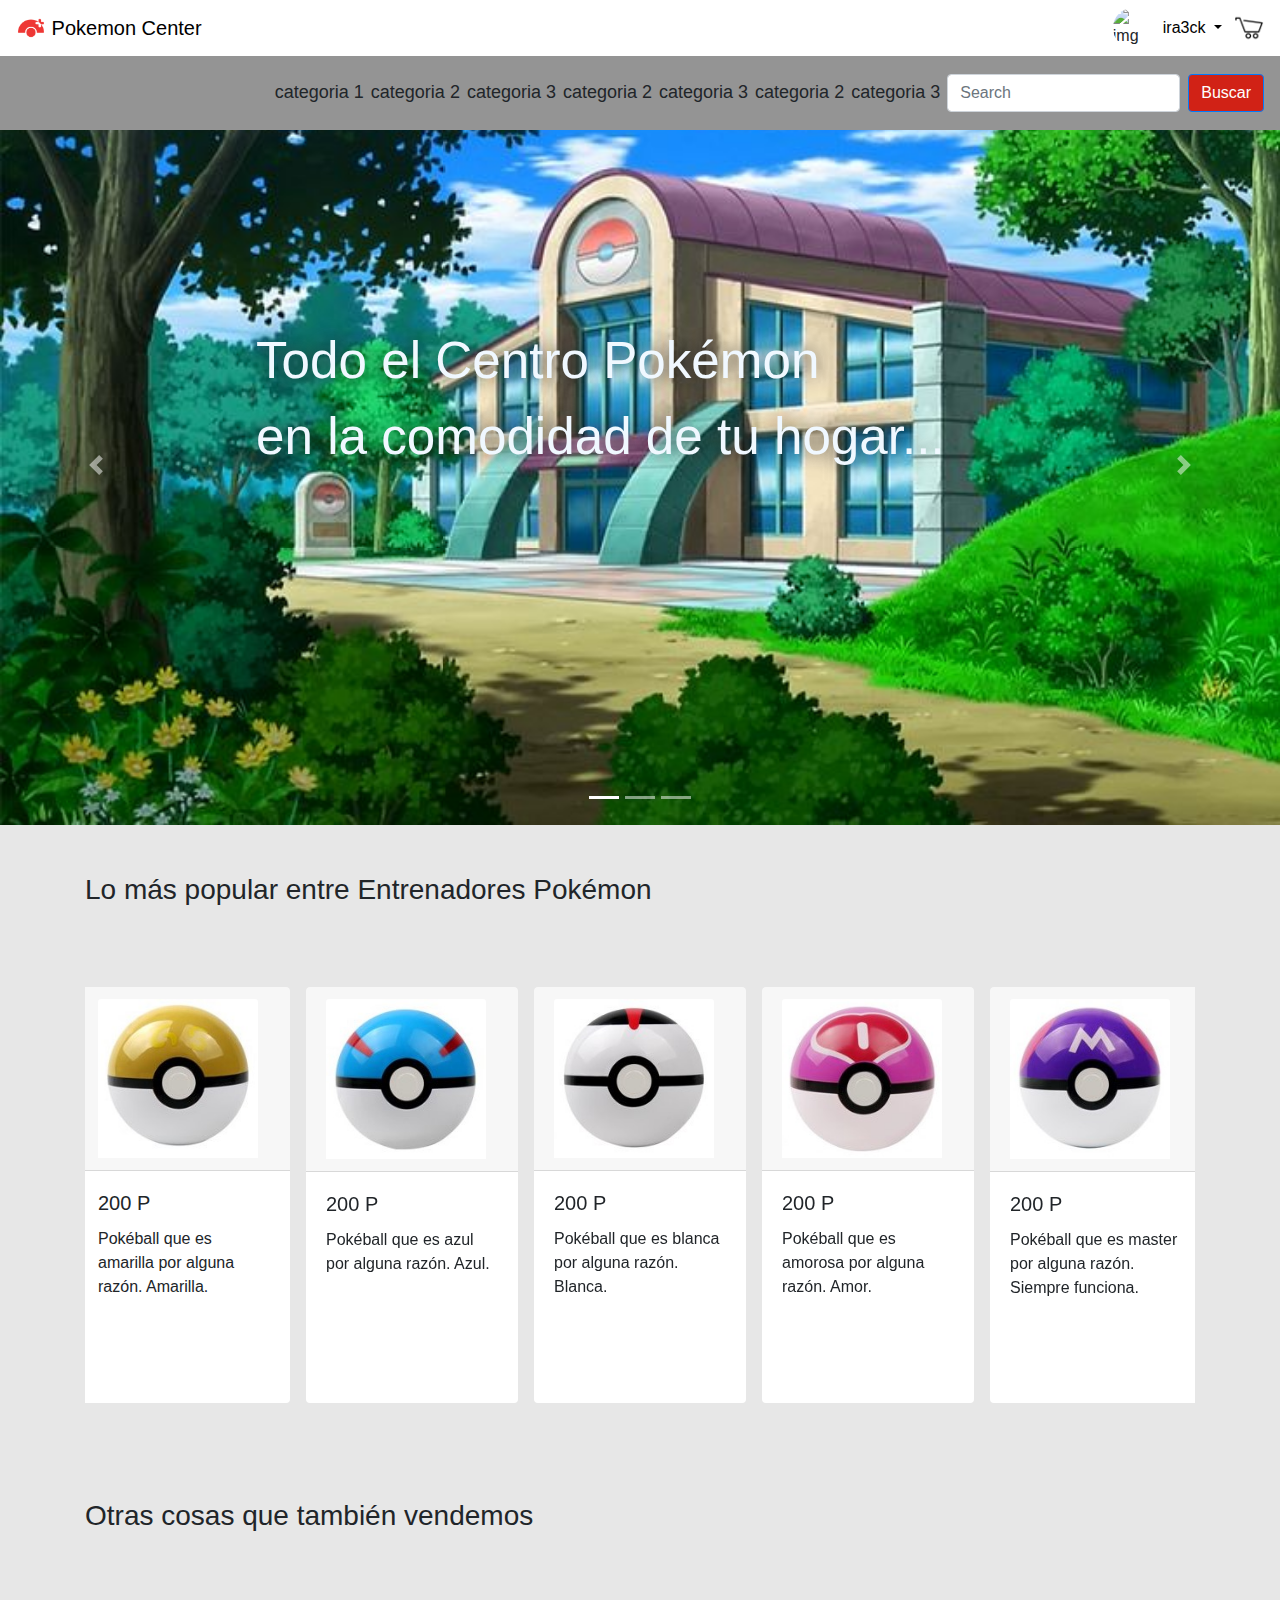
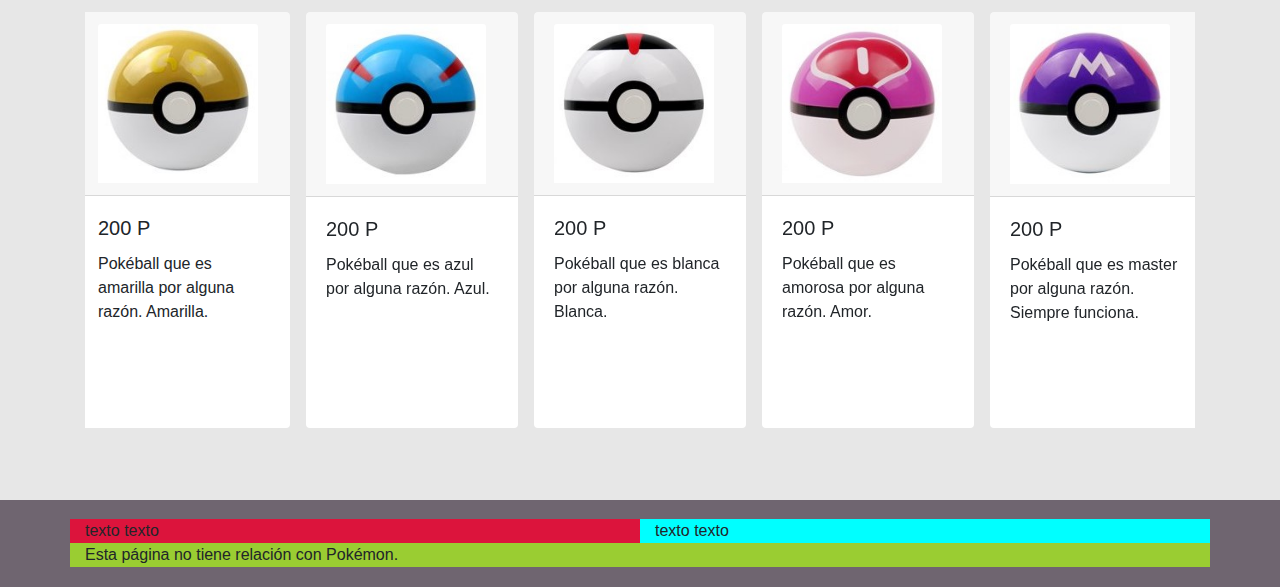
==== commit 0b3b759f: "Gran Commit de ira3ck" ====
--- a/index.html
+++ b/index.html
@@ -1,70 +1,76 @@
 <!DOCTYPE html>
 <html lang="en">
+
 <head>
-    <link rel="stylesheet" href="style.css">
-    <link rel="stylesheet" href="https://stackpath.bootstrapcdn.com/bootstrap/4.5.2/css/bootstrap.min.css" integrity="sha384-JcKb8q3iqJ61gNV9KGb8thSsNjpSL0n8PARn9HuZOnIxN0hoP+VmmDGMN5t9UJ0Z" crossorigin="anonymous">
-    <script src="https://code.jquery.com/jquery-3.5.1.slim.min.js" integrity="sha384-DfXdz2htPH0lsSSs5nCTpuj/zy4C+OGpamoFVy38MVBnE+IbbVYUew+OrCXaRkfj" crossorigin="anonymous"></script>
-    <script src="https://cdn.jsdelivr.net/npm/popper.js@1.16.1/dist/umd/popper.min.js" integrity="sha384-9/reFTGAW83EW2RDu2S0VKaIzap3H66lZH81PoYlFhbGU+6BZp6G7niu735Sk7lN" crossorigin="anonymous"></script>
-    <script src="https://stackpath.bootstrapcdn.com/bootstrap/4.5.2/js/bootstrap.min.js" integrity="sha384-B4gt1jrGC7Jh4AgTPSdUtOBvfO8shuf57BaghqFfPlYxofvL8/KUEfYiJOMMV+rV" crossorigin="anonymous"></script>
-    <meta charset="UTF-8">
-    <meta name="viewport" content="width=device-width, initial-scale=1, shrink-to-fit=no">
-    <title>¡Bienvenidos!</title>
+  <link rel="stylesheet" href="style.css">
+  <link rel="stylesheet" href="https://stackpath.bootstrapcdn.com/bootstrap/4.5.2/css/bootstrap.min.css"
+    integrity="sha384-JcKb8q3iqJ61gNV9KGb8thSsNjpSL0n8PARn9HuZOnIxN0hoP+VmmDGMN5t9UJ0Z" crossorigin="anonymous">
+  <script src="https://code.jquery.com/jquery-3.5.1.slim.min.js"
+    integrity="sha384-DfXdz2htPH0lsSSs5nCTpuj/zy4C+OGpamoFVy38MVBnE+IbbVYUew+OrCXaRkfj"
+    crossorigin="anonymous"></script>
+  <script src="https://cdn.jsdelivr.net/npm/popper.js@1.16.1/dist/umd/popper.min.js"
+    integrity="sha384-9/reFTGAW83EW2RDu2S0VKaIzap3H66lZH81PoYlFhbGU+6BZp6G7niu735Sk7lN"
+    crossorigin="anonymous"></script>
+  <script src="https://stackpath.bootstrapcdn.com/bootstrap/4.5.2/js/bootstrap.min.js"
+    integrity="sha384-B4gt1jrGC7Jh4AgTPSdUtOBvfO8shuf57BaghqFfPlYxofvL8/KUEfYiJOMMV+rV"
+    crossorigin="anonymous"></script>
+  <meta charset="UTF-8">
+  <meta name="viewport" content="width=device-width, initial-scale=1, shrink-to-fit=no">
+  <title>¡Bienvenido!</title>
+  <link rel="shortcut icon" href="img/poke-center-logo.png">
 </head>
+
 <body>
 
   <nav class="nav nav2 navbar navbar-expand-lg navbar-dark fixed-top fixed-top-2">
     <form class="form-inline ml-auto">
-        <p class="categorianav">categoria 1</p>
-        <p class="categorianav">categoria 2</p>
-        <p class="categorianav">categoria 3</p>
-        <p class="categorianav">categoria 2</p>
-        <p class="categorianav">categoria 3</p>
-        <p class="categorianav">categoria 2</p>
-        <p class="categorianav">categoria 3</p>
-        <div class="md-form my-0">
-            <input class="form-control" type="text" placeholder="Search" aria-label="Search">
-        </div>
-        <button href="#!" class="btn btn-primary btn-outline-white btn-md my-0 ml-sm-2" type="submit">Buscar</button>
+      <p class="categorianav">categoria 1</p>
+      <p class="categorianav">categoria 2</p>
+      <p class="categorianav">categoria 3</p>
+      <p class="categorianav">categoria 2</p>
+      <p class="categorianav">categoria 3</p>
+      <p class="categorianav">categoria 2</p>
+      <p class="categorianav">categoria 3</p>
+      <div class="md-form my-0">
+        <input class="form-control" type="text" placeholder="Search" aria-label="Search">
+      </div>
+      <button href="#!" class="btn btn-primary btn-outline-white btn-md my-0 ml-sm-2" type="submit">Buscar</button>
 
     </form>
-</nav>
-
-<nav class="nav navbar navbar-expand-lg navbar-dark fixed-top">
-    <a class="navbar-brand " href="index.html" >
-        <img src="img/poke-center-logo.png" class="d-inline-block align-top logoNav" alt="" loading="lazy">
-        Pokemon Center
+  </nav>
+
+  <nav class="nav navbar navbar-expand-lg navbar-dark fixed-top">
+    <a class="navbar-brand " href="index.html">
+      <img src="img/poke-center-logo.png" class="d-inline-block align-top logoNav" alt="" loading="lazy">
+      Pokemon Center
     </a>
-    <button class="navbar-toggler " type="button" data-toggle="collapse" data-target="#navbarNavAltMarkup" aria-controls="navbarNavAltMarkup" aria-expanded="false" aria-label="Toggle navigation">
-        <span class="navbar-toggler-icon"></span>
+    <button class="navbar-toggler " type="button" data-toggle="collapse" data-target="#navbarNavAltMarkup"
+      aria-controls="navbarNavAltMarkup" aria-expanded="false" aria-label="Toggle navigation">
+      <span class="navbar-toggler-icon"></span>
     </button>
     <div class="collapse navbar-collapse navbar-right" id="navbarNavAltMarkup">
-        
-        <div class="div-inline ml-auto  " >
-           
-            <img src="https://pbs.twimg.com/media/EjTY9nDWAAAYDdu?format=jpg&name=900x900" class="imgNavBar float-left imagenUserNavbar" alt="img de navbar">
-            <a class="nav-link dropdown-toggle usuarioNomNav" href="#" id="navbarDropdown nav" role="button" data-toggle="dropdown" aria-haspopup="true" aria-expanded="false">
-                ira3ck 
-            </a>
-
-            <div class="dropdown-menu dropdown-menu-right" aria-labelledby="navbarDropdown">
-                <a class="dropdown-item" href="perfil.html">perfil</a>
-                <a class="dropdown-item" href="editarPerfil.html">configuracion de perfil</a>
-                <div class="dropdown-divider"></div>
-                <a class="dropdown-item" href="index.html">cerrar sesion</a>
-            </div>
-
-
-        </div>
-        <img src="img/shop cart.png" class="carro" alt="">                  
-    </div>
-</nav>
-
-  <div class="textoNpantalla" id="flotador">
-    Todo el Centro Pokémon<br>
-    en la comodidad de tu hogar...
-  </div>
-
-  <img src="img/pika.png" alt="" class="responsiveIMG imgNpantalla" id="flotadorIMG">
+
+      <div class="div-inline ml-auto  ">
+
+        <img src="https://pbs.twimg.com/media/EjTY9nDWAAAYDdu?format=jpg&name=900x900"
+          class="imgNavBar float-left imagenUserNavbar" alt="img de navbar">
+        <a class="nav-link dropdown-toggle usuarioNomNav" href="#" id="navbarDropdown nav" role="button"
+          data-toggle="dropdown" aria-haspopup="true" aria-expanded="false">
+          ira3ck
+        </a>
+
+        <div class="dropdown-menu dropdown-menu-right" aria-labelledby="navbarDropdown">
+          <a class="dropdown-item" href="perfil.html">perfil</a>
+          <a class="dropdown-item" href="editarPerfil.html">configuracion de perfil</a>
+          <div class="dropdown-divider"></div>
+          <a class="dropdown-item" href="index.html">cerrar sesion</a>
+        </div>
+
+
+      </div>
+      <img onclick="Redirect('carrito.html')" src="img/shop cart.png" class="carro" alt="">
+    </div>
+  </nav>
 
   <div id="carouselExampleIndicators" class="carousel slide" data-ride="carousel">
     <ol class="carousel-indicators">
@@ -72,6 +78,8 @@
       <li data-target="#carouselExampleIndicators" data-slide-to="1"></li>
       <li data-target="#carouselExampleIndicators" data-slide-to="2"></li>
     </ol>
+    <div class="carousel-inner">
+      <div class="carousel-item active">
         <img src="img/A_Pokemon_Center_in_the_anime.jpg" class="d-block w-100" alt="...">
       </div>
       <div class="carousel-item">
@@ -89,29 +97,317 @@
       <span class="carousel-control-next-icon" aria-hidden="true"></span>
       <span class="sr-only">Next</span>
     </a>
+
+    <div class="textoNpantalla" id="flotador">
+      Todo el Centro Pokémon<br>
+      en la comodidad de tu hogar...
+    </div>
+
   </div>
 
-  <div class="container sobreTodo">
-<br><br><br><br><br><br><br><br><br>
+  <div class="container mt-4">
+    <h3 class="pt-4">Lo más popular entre Entrenadores Pokémon</h3>
+    <div id="carouselExampleControls" class="carousel slide" data-ride="carousel">
+
+
+      <div class="carousel-inner">
+
+        <div class="carousel-item active">
+          <div class="card-deck py-4" style="height: 35rem;">
+
+            <div class="card mx-2 my-auto card-principal">
+              <div class="card-header">
+                <img src="img/amarillaball.jpeg" class="card-img-top mx-auto" alt="..."
+                  style="width: 160px; height: auto;">
+              </div>
+              <div class="card-body">
+                <h5 class="card-title">200 P</h5>
+                <p class="card-text">Pokéball que es amarilla por alguna razón. Amarilla.</p>
+              </div>
+            </div>
+
+            <div class="card mx-2 my-auto card-principal d-none d-sm-block">
+              <div class="card-header">
+                <img src="img/azulball.jpeg" class="card-img-top mx-auto" alt="..." style="width: 160px; height: auto;">
+              </div>
+              <div class="card-body">
+                <h5 class="card-title">200 P</h5>
+                <p class="card-text">Pokéball que es azul por alguna razón. Azul.</p>
+              </div>
+            </div>
+
+            <div class="card mx-2 my-auto card-principal d-none d-md-block">
+              <div class="card-header">
+                <img src="img/blancaball.jpeg" class="card-img-top mx-auto" alt="..."
+                  style="width: 160px; height: auto;">
+              </div>
+              <div class="card-body">
+                <h5 class="card-title">200 P</h5>
+                <p class="card-text">Pokéball que es blanca por alguna razón. Blanca.</p>
+              </div>
+            </div>
+
+            <div class="card mx-2 my-auto card-principal d-none d-lg-block">
+              <div class="card-header">
+                <img src="img/loveball.jpeg" class="card-img-top mx-auto" alt="..." style="width: 160px; height: auto;">
+              </div>
+              <div class="card-body">
+                <h5 class="card-title">200 P</h5>
+                <p class="card-text">Pokéball que es amorosa por alguna razón. Amor.</p>
+              </div>
+            </div>
+
+            <div class="card mx-2 my-auto card-principal d-none d-xl-block">
+              <div class="card-header">
+                <img src="img/masterball.jpeg" class="card-img-top mx-auto" alt="..."
+                  style="width: 160px; height: auto;">
+              </div>
+              <div class="card-body">
+                <h5 class="card-title">200 P</h5>
+                <p class="card-text">Pokéball que es master por alguna razón. Siempre funciona.</p>
+              </div>
+            </div>
+
+          </div>
+        </div>
+
+        <div class="carousel-item">
+          <div class="card-deck py-4" style="height: 35rem;">
+
+            <div class="card mx-2 my-auto card-principal">
+              <div class="card-header">
+                <img src="img/amarillaball.jpeg" class="card-img-top mx-auto" alt="..."
+                  style="width: 160px; height: auto;">
+              </div>
+              <div class="card-body">
+                <h5 class="card-title">200 P</h5>
+                <p class="card-text">Pokéball que es amarilla por alguna razón. Amarilla.</p>
+              </div>
+            </div>
+
+            <div class="card mx-2 my-auto card-principal d-none d-sm-block">
+              <div class="card-header">
+                <img src="img/azulball.jpeg" class="card-img-top mx-auto" alt="..." style="width: 160px; height: auto;">
+              </div>
+              <div class="card-body">
+                <h5 class="card-title">200 P</h5>
+                <p class="card-text">Pokéball que es azul por alguna razón. Azul.</p>
+              </div>
+            </div>
+
+            <div class="card mx-2 my-auto card-principal d-none d-md-block">
+              <div class="card-header">
+                <img src="img/blancaball.jpeg" class="card-img-top mx-auto" alt="..."
+                  style="width: 160px; height: auto;">
+              </div>
+              <div class="card-body">
+                <h5 class="card-title">200 P</h5>
+                <p class="card-text">Pokéball que es blanca por alguna razón. Blanca.</p>
+              </div>
+            </div>
+
+            <div class="card mx-2 my-auto card-principal d-none d-lg-block">
+              <div class="card-header">
+                <img src="img/loveball.jpeg" class="card-img-top mx-auto" alt="..." style="width: 160px; height: auto;">
+              </div>
+              <div class="card-body">
+                <h5 class="card-title">200 P</h5>
+                <p class="card-text">Pokéball que es amorosa por alguna razón. Amor.</p>
+              </div>
+            </div>
+
+            <div class="card mx-2 my-auto card-principal d-none d-xl-block">
+              <div class="card-header">
+                <img src="img/masterball.jpeg" class="card-img-top mx-auto" alt="..."
+                  style="width: 160px; height: auto;">
+              </div>
+              <div class="card-body">
+                <h5 class="card-title">200 P</h5>
+                <p class="card-text">Pokéball que es master por alguna razón. Siempre funciona.</p>
+              </div>
+            </div>
+
+          </div>
+        </div>
+
+      </div>
+
+
+
+      <a class="carousel-control-prev" href="#carouselExampleControls" role="button" data-slide="prev">
+        <span class="carousel-control-prev-icon" aria-hidden="true"></span>
+        <span class="sr-only">Previous</span>
+      </a>
+      <a class="carousel-control-next" href="#carouselExampleControls" role="button" data-slide="next">
+        <span class="carousel-control-next-icon" aria-hidden="true"></span>
+        <span class="sr-only">Next</span>
+      </a>
+
+
+    </div>
+
+    <h3 class="pt-4">Otras cosas que también vendemos</h3>
+    <div id="carouselExampleControls" class="carousel slide" data-ride="carousel">
+
+
+      <div class="carousel-inner">
+
+        <div class="carousel-item active">
+          <div class="card-deck py-4" style="height: 35rem;">
+
+            <div class="card mx-2 my-auto card-principal">
+              <div class="card-header">
+                <img src="img/amarillaball.jpeg" class="card-img-top mx-auto" alt="..."
+                  style="width: 160px; height: auto;">
+              </div>
+              <div class="card-body">
+                <h5 class="card-title">200 P</h5>
+                <p class="card-text">Pokéball que es amarilla por alguna razón. Amarilla.</p>
+              </div>
+            </div>
+
+            <div class="card mx-2 my-auto card-principal d-none d-sm-block">
+              <div class="card-header">
+                <img src="img/azulball.jpeg" class="card-img-top mx-auto" alt="..." style="width: 160px; height: auto;">
+              </div>
+              <div class="card-body">
+                <h5 class="card-title">200 P</h5>
+                <p class="card-text">Pokéball que es azul por alguna razón. Azul.</p>
+              </div>
+            </div>
+
+            <div class="card mx-2 my-auto card-principal d-none d-md-block">
+              <div class="card-header">
+                <img src="img/blancaball.jpeg" class="card-img-top mx-auto" alt="..."
+                  style="width: 160px; height: auto;">
+              </div>
+              <div class="card-body">
+                <h5 class="card-title">200 P</h5>
+                <p class="card-text">Pokéball que es blanca por alguna razón. Blanca.</p>
+              </div>
+            </div>
+
+            <div class="card mx-2 my-auto card-principal d-none d-lg-block">
+              <div class="card-header">
+                <img src="img/loveball.jpeg" class="card-img-top mx-auto" alt="..." style="width: 160px; height: auto;">
+              </div>
+              <div class="card-body">
+                <h5 class="card-title">200 P</h5>
+                <p class="card-text">Pokéball que es amorosa por alguna razón. Amor.</p>
+              </div>
+            </div>
+
+            <div class="card mx-2 my-auto card-principal d-none d-xl-block">
+              <div class="card-header">
+                <img src="img/masterball.jpeg" class="card-img-top mx-auto" alt="..."
+                  style="width: 160px; height: auto;">
+              </div>
+              <div class="card-body">
+                <h5 class="card-title">200 P</h5>
+                <p class="card-text">Pokéball que es master por alguna razón. Siempre funciona.</p>
+              </div>
+            </div>
+
+          </div>
+        </div>
+
+        <div class="carousel-item">
+          <div class="card-deck py-4" style="height: 35rem;">
+
+            <div class="card mx-2 my-auto card-principal">
+              <div class="card-header">
+                <img src="img/amarillaball.jpeg" class="card-img-top mx-auto" alt="..."
+                  style="width: 160px; height: auto;">
+              </div>
+              <div class="card-body">
+                <h5 class="card-title">200 P</h5>
+                <p class="card-text">Pokéball que es amarilla por alguna razón. Amarilla.</p>
+              </div>
+            </div>
+
+            <div class="card mx-2 my-auto card-principal d-none d-sm-block">
+              <div class="card-header">
+                <img src="img/azulball.jpeg" class="card-img-top mx-auto" alt="..." style="width: 160px; height: auto;">
+              </div>
+              <div class="card-body">
+                <h5 class="card-title">200 P</h5>
+                <p class="card-text">Pokéball que es azul por alguna razón. Azul.</p>
+              </div>
+            </div>
+
+            <div class="card mx-2 my-auto card-principal d-none d-md-block">
+              <div class="card-header">
+                <img src="img/blancaball.jpeg" class="card-img-top mx-auto" alt="..."
+                  style="width: 160px; height: auto;">
+              </div>
+              <div class="card-body">
+                <h5 class="card-title">200 P</h5>
+                <p class="card-text">Pokéball que es blanca por alguna razón. Blanca.</p>
+              </div>
+            </div>
+
+            <div class="card mx-2 my-auto card-principal d-none d-lg-block">
+              <div class="card-header">
+                <img src="img/loveball.jpeg" class="card-img-top mx-auto" alt="..." style="width: 160px; height: auto;">
+              </div>
+              <div class="card-body">
+                <h5 class="card-title">200 P</h5>
+                <p class="card-text">Pokéball que es amorosa por alguna razón. Amor.</p>
+              </div>
+            </div>
+
+            <div class="card mx-2 my-auto card-principal d-none d-xl-block">
+              <div class="card-header">
+                <img src="img/masterball.jpeg" class="card-img-top mx-auto" alt="..."
+                  style="width: 160px; height: auto;">
+              </div>
+              <div class="card-body">
+                <h5 class="card-title">200 P</h5>
+                <p class="card-text">Pokéball que es master por alguna razón. Siempre funciona.</p>
+              </div>
+            </div>
+
+          </div>
+        </div>
+
+      </div>
+
+
+
+      <a class="carousel-control-prev" href="#carouselExampleControls" role="button" data-slide="prev">
+        <span class="carousel-control-prev-icon" aria-hidden="true"></span>
+        <span class="sr-only">Previous</span>
+      </a>
+      <a class="carousel-control-next" href="#carouselExampleControls" role="button" data-slide="next">
+        <span class="carousel-control-next-icon" aria-hidden="true"></span>
+        <span class="sr-only">Next</span>
+      </a>
+
+
+    </div>
+
   </div>
+
+
 
   <footer>
     <div class="container">
-        <div class="row">
-            <div class="col" style="background-color: crimson;">
-                texto texto
-            </div>
-            <div class="col" style="background-color: aqua;">
-                texto texto
-            </div>
-        </div>
-        <div class="row" style="background-color: yellowgreen;">
-          <div class="col">
-              Esta página no tiene relación con Pokémon.
-          </div>
-        </div>
+      <div class="row">
+        <div class="col" style="background-color: crimson;">
+          texto texto
+        </div>
+        <div class="col" style="background-color: aqua;">
+          texto texto
+        </div>
+      </div>
+      <div class="row" style="background-color: yellowgreen;">
+        <div class="col">
+          Esta página no tiene relación con Pokémon.
+        </div>
+      </div>
     </div>
   </footer>
-      
+
 </body>
+
 </html>--- a/style.css
+++ b/style.css
@@ -1,3 +1,197 @@
+
+body{
+    background-color: rgb(231, 231, 231) !important;
+}
+
+/*---- C A T E G O R Í A ----*/
+.banner{
+    width: 100%;
+    padding-top: 2em;
+    padding-bottom: 2em;
+}
+.banner>img{
+    display: block;
+    margin-left: auto;
+    margin-right: auto;
+    width: 50%;
+}
+
+.contCat{
+    width: 100%;
+    display: flex;
+}
+
+.barraProd{
+    position: relative;
+    display: inline-block;
+    width: 25%;
+    min-width: 200px;
+    height: 100%;
+    min-height: 50rem;
+    padding: 0.5em;
+}
+.barraProd label{
+    color: rgb(119, 119, 119);
+}
+
+.contProd{
+    position: relative;
+    display: inline-block;
+    flex-grow: 1;
+    height: 100%;
+    padding: 0.5em;
+    align-items: center;
+    justify-content: center;
+}
+
+.card-category{
+    width: 30%;
+    min-width: 14rem !important;
+    max-width: 20rem !important;
+    height: 30rem;
+    margin-left: 0.5vw;
+    margin-right: 0.5vw;
+    margin-bottom: 1vw;
+    display: inline-block !important;
+    border: none;
+}
+
+.cc-body{
+    position: relative;
+    max-height: 20rem !important;
+    min-height: 18rem !important;
+    font-weight: lighter;
+    /*background-color: cornflowerblue;*/
+}
+
+.card-category>img{
+    width: 200px;
+    height: auto;
+}
+
+.card-category:hover{
+    box-shadow: 3px 10px 18px #5a5a5a;
+}
+
+.oferta{
+    width: fit-content;
+    color: rgb(29, 161, 36);
+    background-color: rgb(207, 252, 209);
+    border-radius: 4px;
+    padding: 0.5px;
+    padding-left: 6px;
+    padding-right: 6px;
+    font-weight: 600;
+    font-size: small;
+}
+
+#backTOP{
+    display: none;
+    position: fixed;
+    bottom: 20px;
+    right: 30px;
+    z-index: 99;
+    font-size: 18px;
+    border: none;
+    outline: none;
+    background-color: red;
+    color: white;
+    cursor: pointer;
+    padding: 15px;
+    border-radius: 4px;
+}
+
+#backTOP:hover{
+    background-color: rgb(190, 2, 102);
+    color: rgb(90, 3, 49);
+    border-radius: 5px;
+    width: fit-content;
+    padding: 5px;
+    padding-left: 10px;
+    padding-right: 10px;
+    border: none !important;
+}
+
+#backTOP:active{
+    border: none !important;
+}
+/*---- C A T E G O R Í A   **F I N** ----*/
+
+
+/*---- C A R R I T O ----*/
+
+.completarPantalla{
+    min-height: 40vw;
+}
+
+.media{
+    background-color: white;
+    border-radius: 5px;
+    padding-top: 8px;
+    padding-bottom: 8px;
+}
+
+.media svg:hover{
+    color: red;
+}
+
+.media svg:active{
+    color: white;
+}
+
+.media img{
+    height: 6em;
+    width: auto;
+}
+
+.media:hover{
+    background-color: rgb(224, 224, 224);
+}
+
+.contador{
+    max-width: 120px;
+}
+
+.contador input{
+    background-color: rgb(19, 19, 19) !important;
+    color: white !important;
+    border: none !important;
+}
+
+.resta{
+    font-weight: bold !important;
+    background-color: rgb(245, 245, 245) !important;
+    color: black !important;
+}
+
+.suma{
+    font-weight: bold !important;
+    background-color: rgb(204, 65, 65) !important;
+    color: white !important;
+    border: none !important;
+}
+
+.resta:hover{
+    background-color: tomato !important;
+}
+
+.suma:hover{
+    background-color: tomato !important;
+}
+
+/*---- C A R R I T O   **F I N** ----*/
+
+
+/*---- L A N D I N G ----*/
+.card-principal{
+    border: none !important;
+    height: 26rem !important;
+    display: inline-block !important;
+}
+.card-principal:hover{
+    box-shadow: 3px 10px 18px #5a5a5a;
+}
+
 img.logo{
     width: 100%;
     padding-top: 1.5% ;
@@ -34,7 +228,7 @@
 
 #flotador {
     position: absolute;
-    top: 30%;
+    top: 17vw;
     left: 20%;
     z-index: 10;
 }
@@ -49,10 +243,12 @@
 
 @keyframes movimiento {
     from {
-      top: 40%;
+      top: 25vw;
+      opacity: 0;
     }
     to {
-      top: 30%;
+      top: 17vw;
+      opacity: 1;
     }
   }
 
@@ -81,6 +277,9 @@
     width: 30px;
     height:30px;
 }
+/*---- L A N D I N G   **F I N**----*/
+
+
 
 .centeredBTN{
     margin: 0;
@@ -155,6 +354,7 @@
 
 body {
     padding-top: 105px;
+    background-color: #e7e7e7;
 }
 
 .btn-primary, .btn-primary:hover, .btn-primary:active, .btn-primary:visited {
@@ -318,19 +518,19 @@
     padding: 3%;
     padding-left: 10%;
     padding-right: 15%;
-    margin-bottom: 200px;
+    margin-bottom: 300px;
     color: black;
 }
 
-@media screen and (max-width: 1362px) {
-    .perfilC{
-        position: relative;
-        display: inline-block;
-        width: 85%;
-        padding: 3%;
-        padding-left: 10%;
-        padding-right: 15%;
-        margin-bottom: 330px;
+@media screen and (max-width: 922px) {
+    .perfilC{
+        position: relative;
+        display: inline-block;
+        width: 85%;
+        padding: 3%;
+        padding-left: 10%;
+        padding-right: 15%;
+        margin-bottom: 480px;
         color: black;
     }
     .perfilBarra{
@@ -338,7 +538,8 @@
     }
 
 }
-@media screen and (max-width: 895px) {
+
+@media screen and (max-height: 1035px) {
     .perfilC{
         position: relative;
         display: inline-block;
@@ -351,6 +552,113 @@
     }
 
 }
+
+@media screen and (max-height: 785px) {
+    .perfilC{
+        position: relative;
+        display: inline-block;
+        width: 85%;
+        padding: 3%;
+        padding-left: 10%;
+        padding-right: 15%;
+        margin-bottom: 730px;
+        color: black;
+    }
+
+}
+@media screen and (max-height: 585px) {
+    .perfilC{
+        position: relative;
+        display: inline-block;
+        width: 85%;
+        padding: 3%;
+        padding-left: 10%;
+        padding-right: 15%;
+        margin-bottom: 830px;
+        color: black;
+    }
+
+}
+@media screen and (max-height: 485px) {
+    .perfilC{
+        position: relative;
+        display: inline-block;
+        width: 85%;
+        padding: 3%;
+        padding-left: 10%;
+        padding-right: 15%;
+        margin-bottom: 1130px;
+        color: black;
+    }
+
+}
+@media screen and (max-width: 1382px){
+    .perfilC{
+        position: relative;
+        display: inline-block;
+        width: 85%;
+        padding: 3%;
+        padding-left: 10%;
+        padding-right: 15%;
+        margin-bottom: 730px;
+        color: black;
+    }
+
+}
+@media screen and (max-height: 1035px) and (max-width: 1382px){
+    .perfilC{
+        position: relative;
+        display: inline-block;
+        width: 85%;
+        padding: 3%;
+        padding-left: 10%;
+        padding-right: 15%;
+        margin-bottom: 860px;
+        color: black;
+    }
+
+}
+
+@media screen and (max-height: 785px) and (max-width: 1382px){
+    .perfilC{
+        position: relative;
+        display: inline-block;
+        width: 85%;
+        padding: 3%;
+        padding-left: 10%;
+        padding-right: 15%;
+        margin-bottom: 1100px;
+        color: black;
+    }
+
+}
+@media screen and (max-height: 585px) and (max-width: 1382px){
+    .perfilC{
+        position: relative;
+        display: inline-block;
+        width: 85%;
+        padding: 3%;
+        padding-left: 10%;
+        padding-right: 15%;
+        margin-bottom: 1300px;
+        color: black;
+    }
+
+}
+@media screen and (max-height: 485px) and (max-width: 1382px){
+    .perfilC{
+        position: relative;
+        display: inline-block;
+        width: 85%;
+        padding: 3%;
+        padding-left: 10%;
+        padding-right: 15%;
+        margin-bottom: 1460px;
+        color: black;
+    }
+
+}
+
 
 .barra{
 
@@ -390,22 +698,91 @@
 }
 .config{
     margin-top: 100px;
-    margin-bottom: 180px;
-}
-@media screen and (max-width: 1162px) {
-    .config{
-        margin-top: 100px;
-        margin-bottom: 500px;
-    }
-
-}
-@media screen and (max-width: 905px) {
-    .config{
-        margin-top: 100px;
-        margin-bottom: 500px;
-    }
-
-}
+    margin-bottom: 380px;
+}
+
+@media screen and (max-width: 922px) {
+    .config{
+        margin-top: 100px;
+        margin-bottom: 480px;
+
+    }
+}
+
+@media screen and (max-height: 1035px) {
+    .config{
+        margin-top: 100px;
+        margin-bottom: 530px;
+
+    }
+
+}
+
+@media screen and (max-height: 785px) {
+    .config{
+        margin-top: 100px;
+        margin-bottom: 730px;
+
+    }
+
+}
+@media screen and (max-height: 585px) {
+    .config{
+        margin-top: 100px;
+        margin-bottom: 830px;
+
+    }
+
+}
+@media screen and (max-height: 485px) {
+    .config{
+        margin-top: 100px;
+        margin-bottom: 1130px;
+
+    }
+
+}
+@media screen and (max-width: 1382px){
+    .config{
+        margin-top: 100px;
+        margin-bottom: 730px;
+
+    }
+
+}
+@media screen and (max-height: 1035px) and (max-width: 1382px){
+    .config{
+        margin-top: 100px;
+        margin-bottom: 860px;
+    }
+
+}
+
+@media screen and (max-height: 785px) and (max-width: 1382px){
+    .config{
+        margin-top: 100px;
+        margin-bottom: 1100px;
+
+    }
+
+}
+@media screen and (max-height: 585px) and (max-width: 1382px){
+    .config{
+        margin-top: 100px;
+        margin-bottom: 1300px;
+
+    }
+
+}
+@media screen and (max-height: 485px) and (max-width: 1382px){
+    .config{
+        margin-top: 100px;
+        margin-bottom: 1460px;
+
+    }
+
+}
+
 
 .imgConCompra{
     height: 50px;
